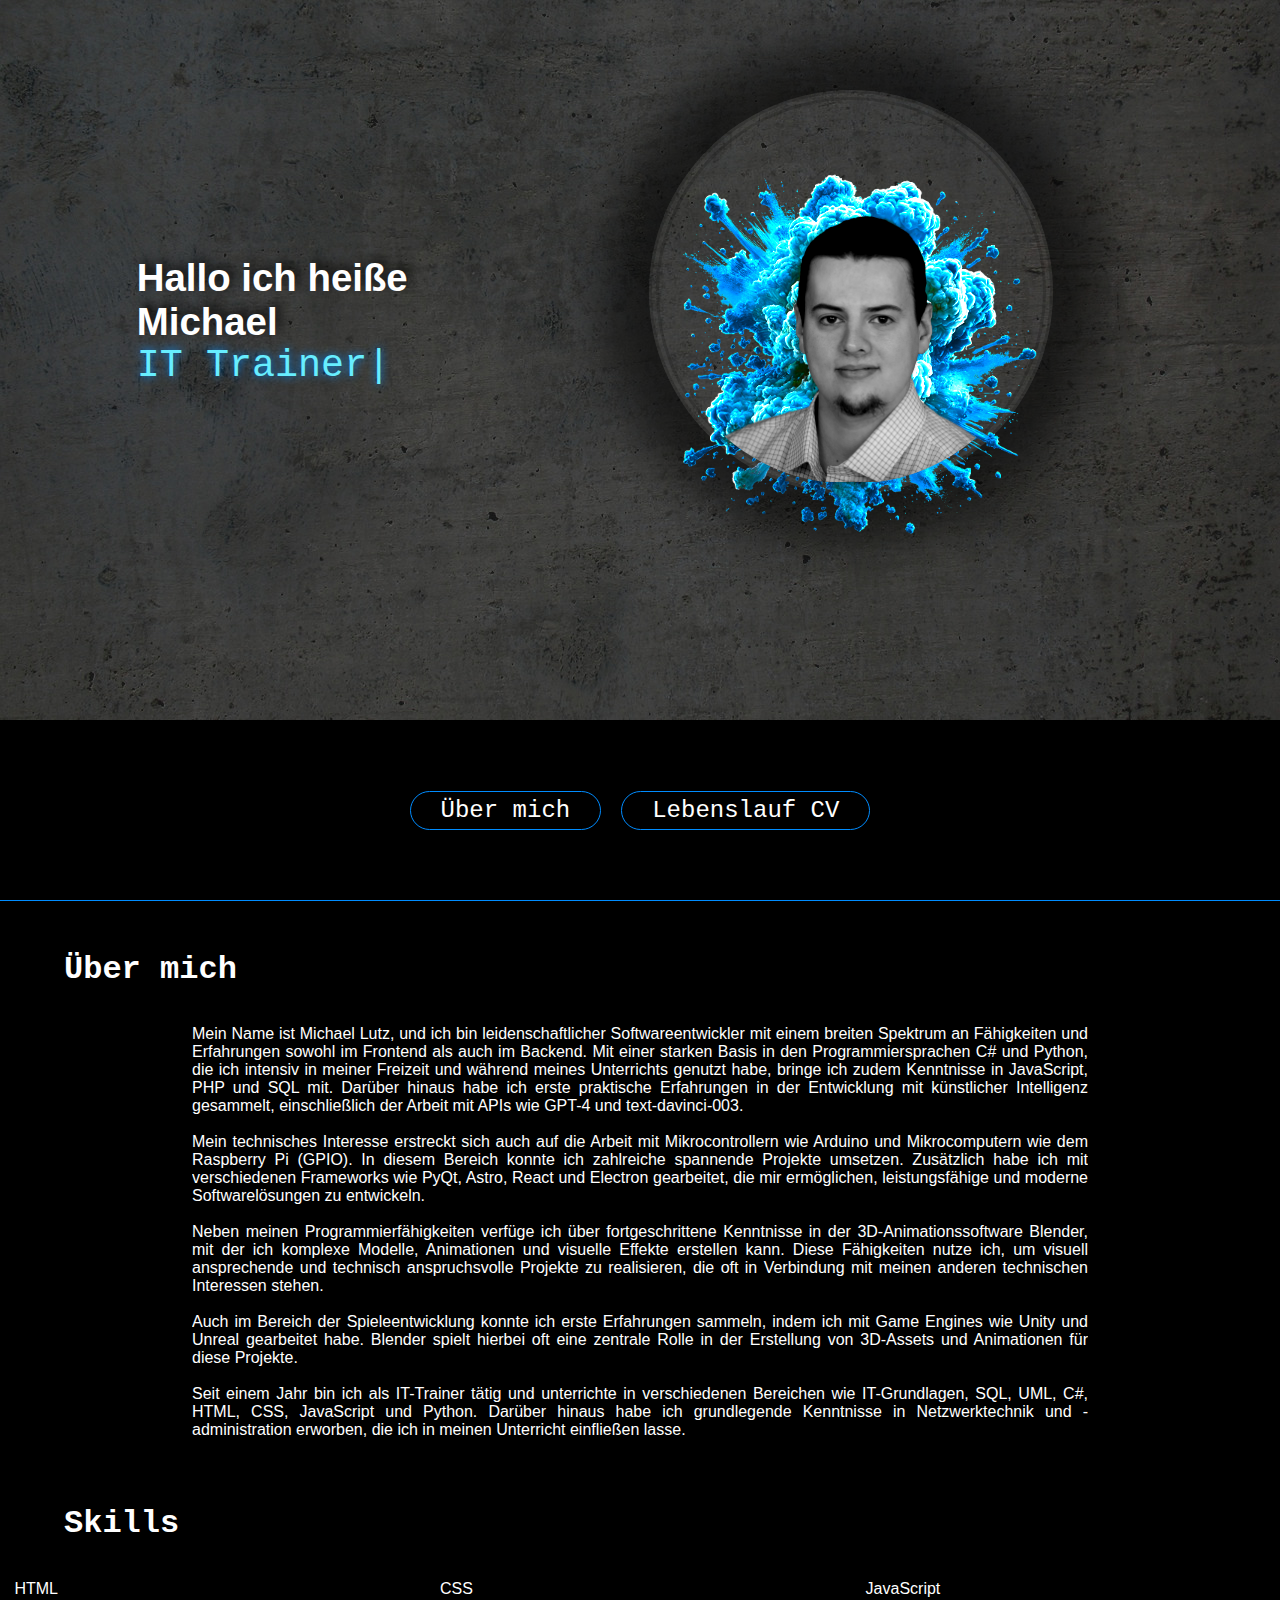
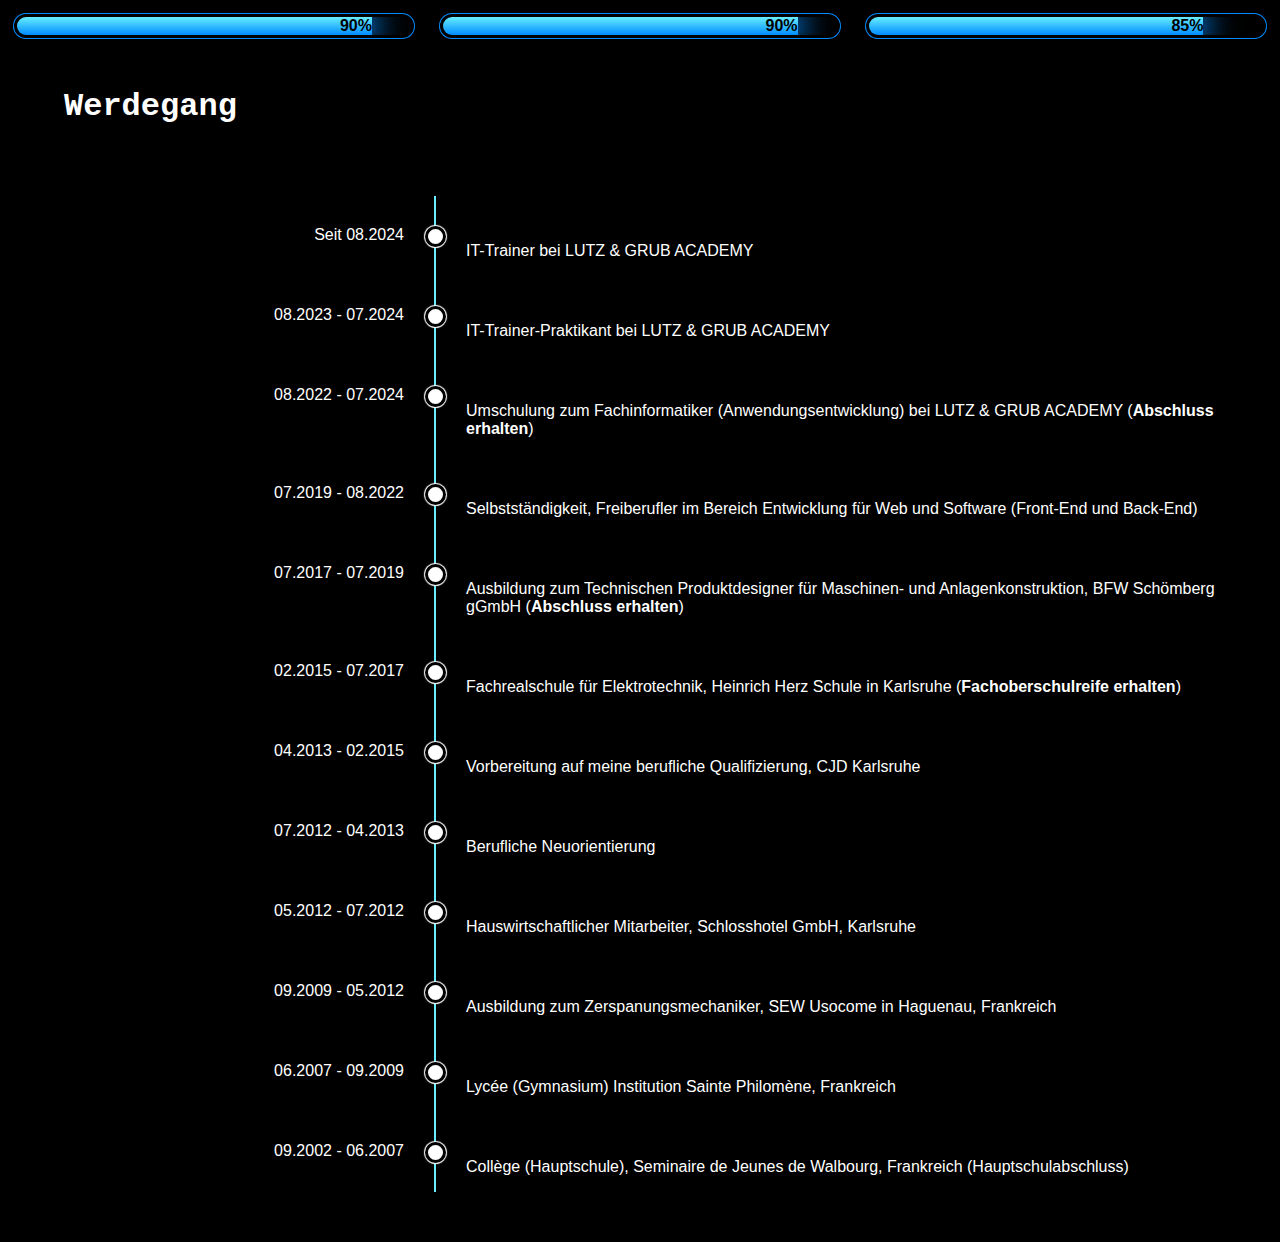
==== index.html @ 8593c4cb "Erste funktionierende Version" ====
<!DOCTYPE html>
<html lang="de">
<head>
    <meta charset="UTF-8">
    <meta name="viewport" content="width=device-width, initial-scale=1.0">
    <link rel="stylesheet" href="mainStyle.css">
    <link rel="stylesheet" href="cvStyle.css">
    <link rel="stylesheet" href="skillStyle.css">
    <link rel="stylesheet" href="aboutMe.css">
    <title>MyHompage</title>
</head>
<body>
    <header>
        
    </header>
    <div class="heroBox">
        <div class="heroTextBox">

            <span>Hallo ich heiße Michael</span>
            <span id="heroTextEffect">Ich bin ...</span>
        </div>
        <div class="heroPosImgBox">
            <div class="heroImgBox">  
                <img src="rsc/redCloud.png" alt="">
                <div id="heroImgContainer"><img src="rsc/Profilbild.png" alt="hero img"></div>         
            </div>
        </div>
        
        

                                                     
    </div>
    <section class="buttonField">
        <div><a href="#aboutMe"><span>Über mich</span></a></div>
        <div><a href="#cv"><span>Lebenslauf CV</span></a></div>
    </section>
    <h1 class="sectionTitle" id="aboutMe">Über mich</h1>
    <section class="aboutMe">
        <div id="aboutMeText">
            <p >
                Mein Name ist Michael Lutz, und ich bin leidenschaftlicher Softwareentwickler mit einem breiten Spektrum an Fähigkeiten und Erfahrungen sowohl im Frontend als auch im Backend. Mit einer starken Basis in den Programmiersprachen C# und Python, die ich intensiv in meiner Freizeit und während meines Unterrichts genutzt habe, bringe ich zudem Kenntnisse in JavaScript, PHP und SQL mit. Darüber hinaus habe ich erste praktische Erfahrungen in der Entwicklung mit künstlicher Intelligenz gesammelt, einschließlich der Arbeit mit APIs wie GPT-4 und text-davinci-003. <br><br>
    
                Mein technisches Interesse erstreckt sich auch auf die Arbeit mit Mikrocontrollern wie Arduino und Mikrocomputern wie dem Raspberry Pi (GPIO). In diesem Bereich konnte ich zahlreiche spannende Projekte umsetzen. Zusätzlich habe ich mit verschiedenen Frameworks wie PyQt, Astro, React und Electron gearbeitet, die mir ermöglichen, leistungsfähige und moderne Softwarelösungen zu entwickeln. <br><br>
                
                Neben meinen Programmierfähigkeiten verfüge ich über fortgeschrittene Kenntnisse in der 3D-Animationssoftware Blender, mit der ich komplexe Modelle, Animationen und visuelle Effekte erstellen kann. Diese Fähigkeiten nutze ich, um visuell ansprechende und technisch anspruchsvolle Projekte zu realisieren, die oft in Verbindung mit meinen anderen technischen Interessen stehen. <br><br>
                
                Auch im Bereich der Spieleentwicklung konnte ich erste Erfahrungen sammeln, indem ich mit Game Engines wie Unity und Unreal gearbeitet habe. Blender spielt hierbei oft eine zentrale Rolle in der Erstellung von 3D-Assets und Animationen für diese Projekte. <br><br>
                
                Seit einem Jahr bin ich als IT-Trainer tätig und unterrichte in verschiedenen Bereichen wie IT-Grundlagen, SQL, UML, C#, HTML, CSS, JavaScript und Python. Darüber hinaus habe ich grundlegende Kenntnisse in Netzwerktechnik und -administration erworben, die ich in meinen Unterricht einfließen lasse.
            </p>
        </div>
            
    </section>
    <h1 class="sectionTitle">Skills</h1>
    <section class="skillBox">
        <div class="skillbar">
            <p>HTML</p>         
            <div class="skill">            
                <div class="skillProgress html">90%</div>
            </div>
        </div>

        <div class="skillbar">
            <p>CSS</p>         
            <div class="skill">            
                <div class="skillProgress css">90%</div>
            </div>
        </div>

        <div class="skillbar">
            <p>JavaScript</p>         
            <div class="skill">            
                <div class="skillProgress javaScript">85%</div>
            </div>
        </div>

    </section>
    <h1 class="sectionTitle" id="cv">Werdegang</h1>
    <section class="cvTimeline">
        <div class="timelineBlock">
            <div class="element1">
                <span>Seit 08.2024</span>
            </div>
            <div class="element2"></div>
            <div class="element3">
                <span>
                    <p>
                        IT-Trainer
                        bei LUTZ & GRUB ACADEMY 
                    </p>
                </span>
            </div>
        </div>
        <div class="timelineBlock">
            <div class="element1">
                <span>08.2023 - 07.2024</span>
            </div>
            <div class="element2"></div>
            <div class="element3">
                <span>
                    <p>
                        IT-Trainer-Praktikant
                        bei LUTZ & GRUB ACADEMY 
                    </p>
                </span>
            </div>
        </div>
        <div class="timelineBlock">
            <div class="element1">
                <span>08.2022 - 07.2024</span>
            </div>
            <div class="element2"></div>
            <div class="element3">
                <span>
                    <p>
                        Umschulung zum Fachinformatiker 
                        (Anwendungsentwicklung) bei LUTZ & GRUB ACADEMY (<b>Abschluss erhalten</b>)
                    </p>
                </span>
            </div>
        </div>
        <div class="timelineBlock">
            <div class="element1">
                <span>07.2019 - 08.2022</span>
            </div>
            <div class="element2"></div>
            <div class="element3">
                <span>
                    <p>
                        Selbstständigkeit, Freiberufler im Bereich Entwicklung für
                        Web und Software (Front-End und Back-End)
                    </p>
                </span>
            </div>
        </div>
        <div class="timelineBlock">
            <div class="element1">
                <span>07.2017 - 07.2019</span>
            </div>
            <div class="element2"></div>
            <div class="element3">
                <span>
                    <p>
                        Ausbildung zum Technischen Produktdesigner für Maschinen- und Anlagenkonstruktion, BFW Schömberg gGmbH (<b>Abschluss erhalten</b>)
                    </p>
                </span>
            </div>
        </div>
        <div class="timelineBlock">
            <div class="element1">
                <span>02.2015 - 07.2017</span>
            </div>
            <div class="element2"></div>
            <div class="element3">
                <span>
                    <p>
                        Fachrealschule für Elektrotechnik,
                        Heinrich Herz Schule in Karlsruhe (<b>Fachoberschulreife erhalten</b>)
                    </p>
                </span>
            </div>
        </div>
        <div class="timelineBlock">
            <div class="element1">
                <span>04.2013 - 02.2015</span>
            </div>
            <div class="element2"></div>
            <div class="element3">
                <span>
                    <p>
                        Vorbereitung auf meine berufliche Qualifizierung,
                        CJD Karlsruhe
                    </p>
                </span>
            </div>
        </div>
        <div class="timelineBlock">
            <div class="element1">
                <span>07.2012 - 04.2013</span>
            </div>
            <div class="element2"></div>
            <div class="element3">
                <span>
                    <p>
                        Berufliche Neuorientierung
                    </p>
                </span>
            </div>
        </div>
        <div class="timelineBlock">
            <div class="element1">
                <span>05.2012 - 07.2012</span>
            </div>
            <div class="element2"></div>
            <div class="element3">
                <span>
                    <p>
                        Hauswirtschaftlicher Mitarbeiter, Schlosshotel GmbH,
                        Karlsruhe
                    </p>
                </span>
            </div>
        </div>
        <div class="timelineBlock">
            <div class="element1">
                <span>09.2009 - 05.2012</span>
            </div>
            <div class="element2"></div>
            <div class="element3">
                <span>
                    <p>
                        Ausbildung zum Zerspanungsmechaniker,
                        SEW Usocome in Haguenau, Frankreich
                    </p>
                </span>
            </div>
        </div>
        <div class="timelineBlock">
            <div class="element1">
                <span>06.2007 - 09.2009</span>
            </div>
            <div class="element2"></div>
            <div class="element3">
                <span>
                    <p>
                        Lycée (Gymnasium)
                        Institution Sainte Philomène, Frankreich
                    </p>
                </span>
            </div>
        </div>
        <div class="timelineBlock">
            <div class="element1">
                <span>09.2002 - 06.2007</span>
            </div>
            <div class="element2"></div>
            <div class="element3">
                <span>
                    <p>
                        Collège (Hauptschule), Seminaire de Jeunes de Walbourg,
                        Frankreich (Hauptschulabschluss) 
                    </p>
                </span>
            </div>
        </div>
    </section>
    
    
</body>
</html>
<script src="heroText.js"></script>
---- mainStyle.css ----
:root{
    --backgroundColor1: black;
    --backgroundColor2: black;
    --backgroundColor3: rgb(18, 23, 31);
    --mainColor1: rgb(0, 140, 255);
    --mainColor2: rgb(103, 237, 255);
    --mainColor3: white;
    --effectValue1: 200deg;
    scroll-behavior: smooth;
}

@media (orientation: portrait){

    .heroBox{
        flex-wrap: wrap;
        height: 80vh;
    }

    .heroPosImgBox{
        align-items: center;
        justify-content: center;
        order: 1;
        height: 50%;
    }

    .heroTextBox{
        order: 2;
        max-width: 100vw;
        width: 75vw;
        height: 20%;

        :nth-child(1){
            font-size: 3vh;
        }
        :nth-child(2){
            font-size: 3vh;
            position: absolute;
        }
    }

    .buttonField{

        

        div{
            display: flex;
            justify-content: center;
            padding: 5% 0px 0px 0px;
        }
        span{
            width: fit-content;
            display: flex;
            align-items: center;
            justify-content: center;
        }
    }



} 

@media (orientation: landscape){

    .heroBox{
        height: 80vh;
    }

    .heroTextBox{
        max-width: 33vw;
        margin-top: 20vw;

        :nth-child(1){
            font-size: 3vw;
        }
        :nth-child(2){
            font-size: 3vw;
        }
    }

    .buttonField{
        
        display: flex;
        align-items: center;
        justify-content: center;
        gap: 20px;
    
    
    }
}


html {
    background-color: black;
    color: white;
    margin: 0;
    padding: 0;
    scroll-behavior: smooth;
    

}
body{
    margin: 0;
    font-family:'Segoe UI', Tahoma, Geneva, Verdana, sans-serif;
    scroll-behavior: smooth;
}

.heroBox {
    background-image: url(rsc/background.jpg);
    background-repeat: no-repeat;
    background-position: center;
    background-size: cover;
    display: flex;
    justify-content: center; /* Zentriert das Bild horizontal */
}

.heroPosImgBox{
    position: relative;
}


.heroTextBox{



    :nth-child(1){
        font-family:'Segoe UI', Tahoma, Geneva, Verdana, sans-serif;
        font-weight: 700;
        text-shadow: 5px -5px 10px rgba(0, 0, 0, 0.767);
    }
    :nth-child(2){
        font-family:'Courier New', Courier, monospace;
        color: var(--mainColor2);
        text-shadow: 0 0 10px var(--mainColor1);
        display: block;
        
    }

}


.heroImgBox{
    box-shadow: 0 0 50px 50px rgba(0, 0, 0, 0.582);
    border: double #0000002d 10px;
    width: 30vw;
    max-width: 400px;
    max-height: 400px;
    min-width: 150px;
    min-height: 150px;
    height: 30vw;
    border-radius: 100%;
    margin: 10vh;
    z-index: 2; 
    position: relative;
    

    :nth-child(1){
        position: absolute;
        width: 100%;
        left: 3%;
        top: 15%;
        z-index: 0;
        filter: hue-rotate(var(--effectValue1)) contrast(1) brightness(2);
    }
    
}
#heroImgContainer{
    
    overflow: hidden;
    position: absolute;
    width: 100%;
    height: 100%;
    border-radius: 100%;
    top: 0;
    left: 0;

    img{
        top: 25%;
        width: 100%;
        position: absolute;
        filter: saturate(0) contrast(1.3) brightness(1);
    }
}





.sectionTitle{
    font-family: 'Courier New', Courier, monospace;
    margin-top: 50px;
    margin-left: 5vw;
    
}


.buttonField{
    background-color: var(--backgroundColor2);
    border-bottom: solid 1px var(--mainColor1);
    height: 20vh;
    z-index: 2;
    position: relative;
    
    a{
        text-decoration: none;
    }

    span{
        max-height: 30px;
        background-color: var(--backgroundColor1);
        border: solid 1px var(--mainColor1);
        color: var(--mainColor3);
        padding: 5px 30px;
        border-radius: 25px;
        font-family: 'Courier New', Courier, monospace;
        font-size: 1.5em;
        box-shadow: 0 0 15px 3px var(--backgroundColor2);
        transition: 0.4s;
        
        
    }

    span:hover{
        cursor: pointer;
        box-shadow: 0 0 15px 3px var(--mainColor1);
        transition: 0.4s;
    }     
}
---- cvStyle.css ----
/* :root{
    --backgroundColor1: black;
    --backgroundColor2: black;
    --mainColor1: rgb(0, 141, 197);
    --mainColor2: rgb(0, 225, 255);
    --mainColor3: white;
    --effectValue1: 210deg;
} */


.cvTimeline{

    padding: 50px 0;
}


.timelineBlock{

    margin: 0 20px;
    display: flex;
    
    

    .element1{
        margin-right: 30px;
        padding-top: 30px;
        position: relative;
        min-width: 30vw;
        text-align: end;

    }
    .element2{
        background-color: var(--mainColor2);
        position: relative;
        min-width: 2px;

        
    }

    .element2::after{
        content: '';
        position: absolute;
        height: 15px;
        width: 15px;
        background-color: var(--mainColor3);
        z-index: 3;
        top: 30px;
        left: -9px;
        border-radius: 100%;
        border: 3px solid black;
        box-shadow: 0 0 1px 1px var(--mainColor3) ;
    }


    .element3{

        position: relative;
        margin-left: 30px;
        right: 0;
        padding-top: 30px;
        width: 100%;
    }
}
---- skillStyle.css ----
.skillBox{
    display: flex;
    flex-wrap: wrap;
    justify-content: center;
    gap: 2%;
}


.skillbar{
    max-width: 80%;
    width: 400px;
}

.skill {
    
    background-color: black;
   
    border-radius: 20px;
    overflow: hidden;
    border: solid 3px black;
    box-shadow: 0 0  0px 1px var(--mainColor1);

    .html {
        width: 90%; 
        background: linear-gradient(to bottom, var(--mainColor2), var(--mainColor1));
        
    }
    .css {
        width: 90%; 
        background: linear-gradient(to bottom, var(--mainColor2), var(--mainColor1));
        
    }
    .javaScript {
        width: 85%; 
        background: linear-gradient(to bottom, var(--mainColor2), var(--mainColor1));
        
    }

    .cSharp{
        width: 75%; 
        background: linear-gradient(to bottom, var(--mainColor2), var(--mainColor1));
        
    }
    .python {
        width: 70%; 
        background: linear-gradient(to bottom, var(--mainColor2), var(--mainColor1));
        
    }
    .nwa{
        width: 65%; 
        background: linear-gradient(to bottom, var(--mainColor2), var(--mainColor1));
        
    }

}

.skillProgress{
    text-align: end;
    color: var(--backgroundColor1);
    font-weight: bold;
    box-shadow: 0 0  30px 5px var(--mainColor1);

    
}
---- aboutMe.css ----
.aboutMe{
    padding: 0 15vw;
    text-align: justify;

}

#aboutMeText{
    height: 33%;
    overflow: hidden;

    p{
        position: relative;
    }
}
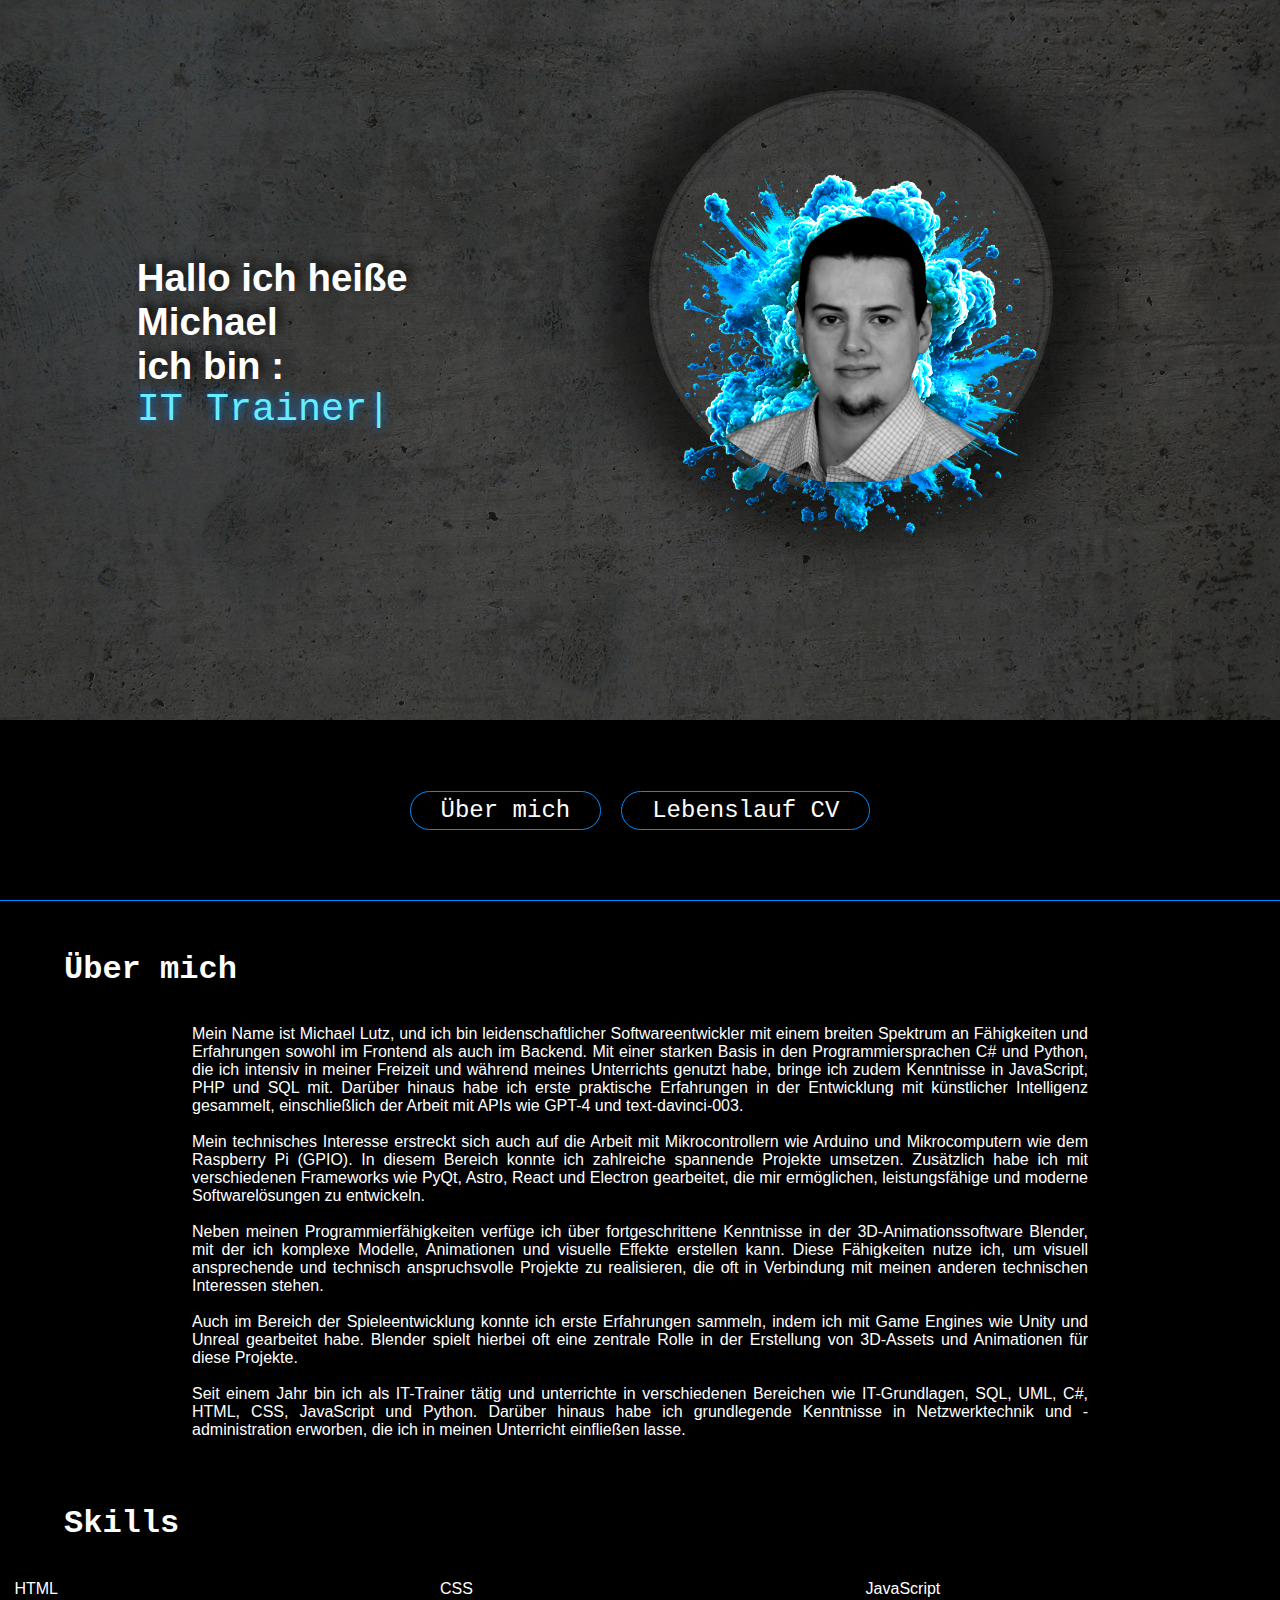
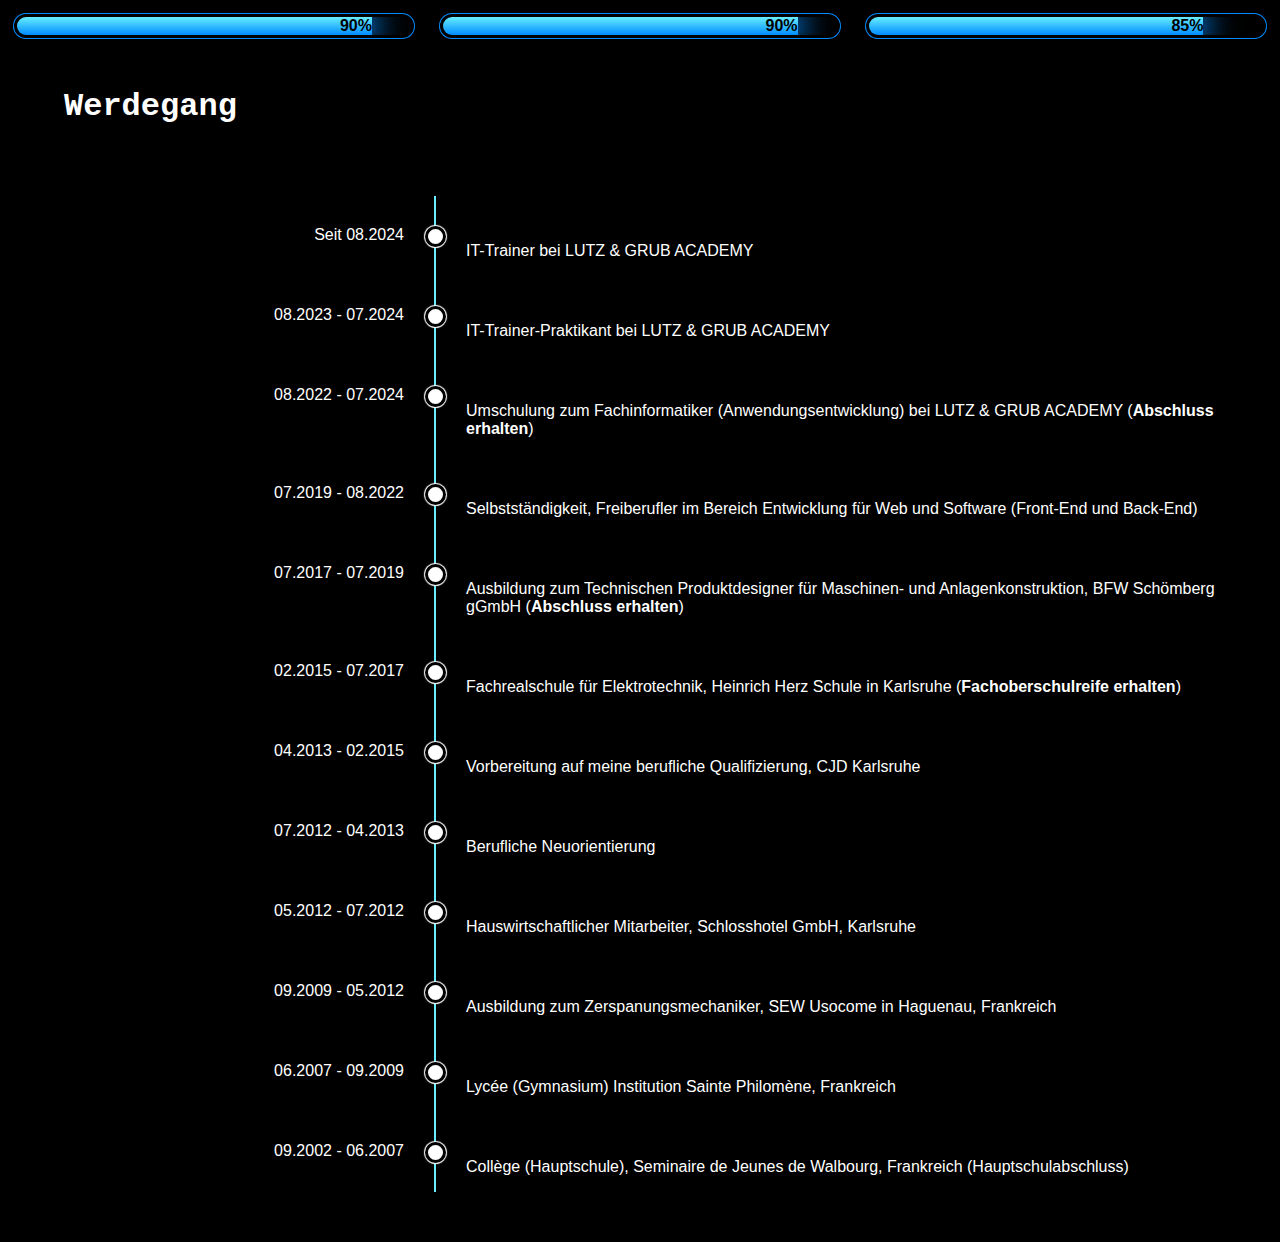
==== commit 30c28559: "Eine weitere veränderung" ====
--- a/index.html
+++ b/index.html
@@ -16,7 +16,7 @@
     <div class="heroBox">
         <div class="heroTextBox">
 
-            <span>Hallo ich heiße Michael</span>
+            <span>Hallo ich heiße Michael <br> ich bin :</span>
             <span id="heroTextEffect">Ich bin ...</span>
         </div>
         <div class="heroPosImgBox">
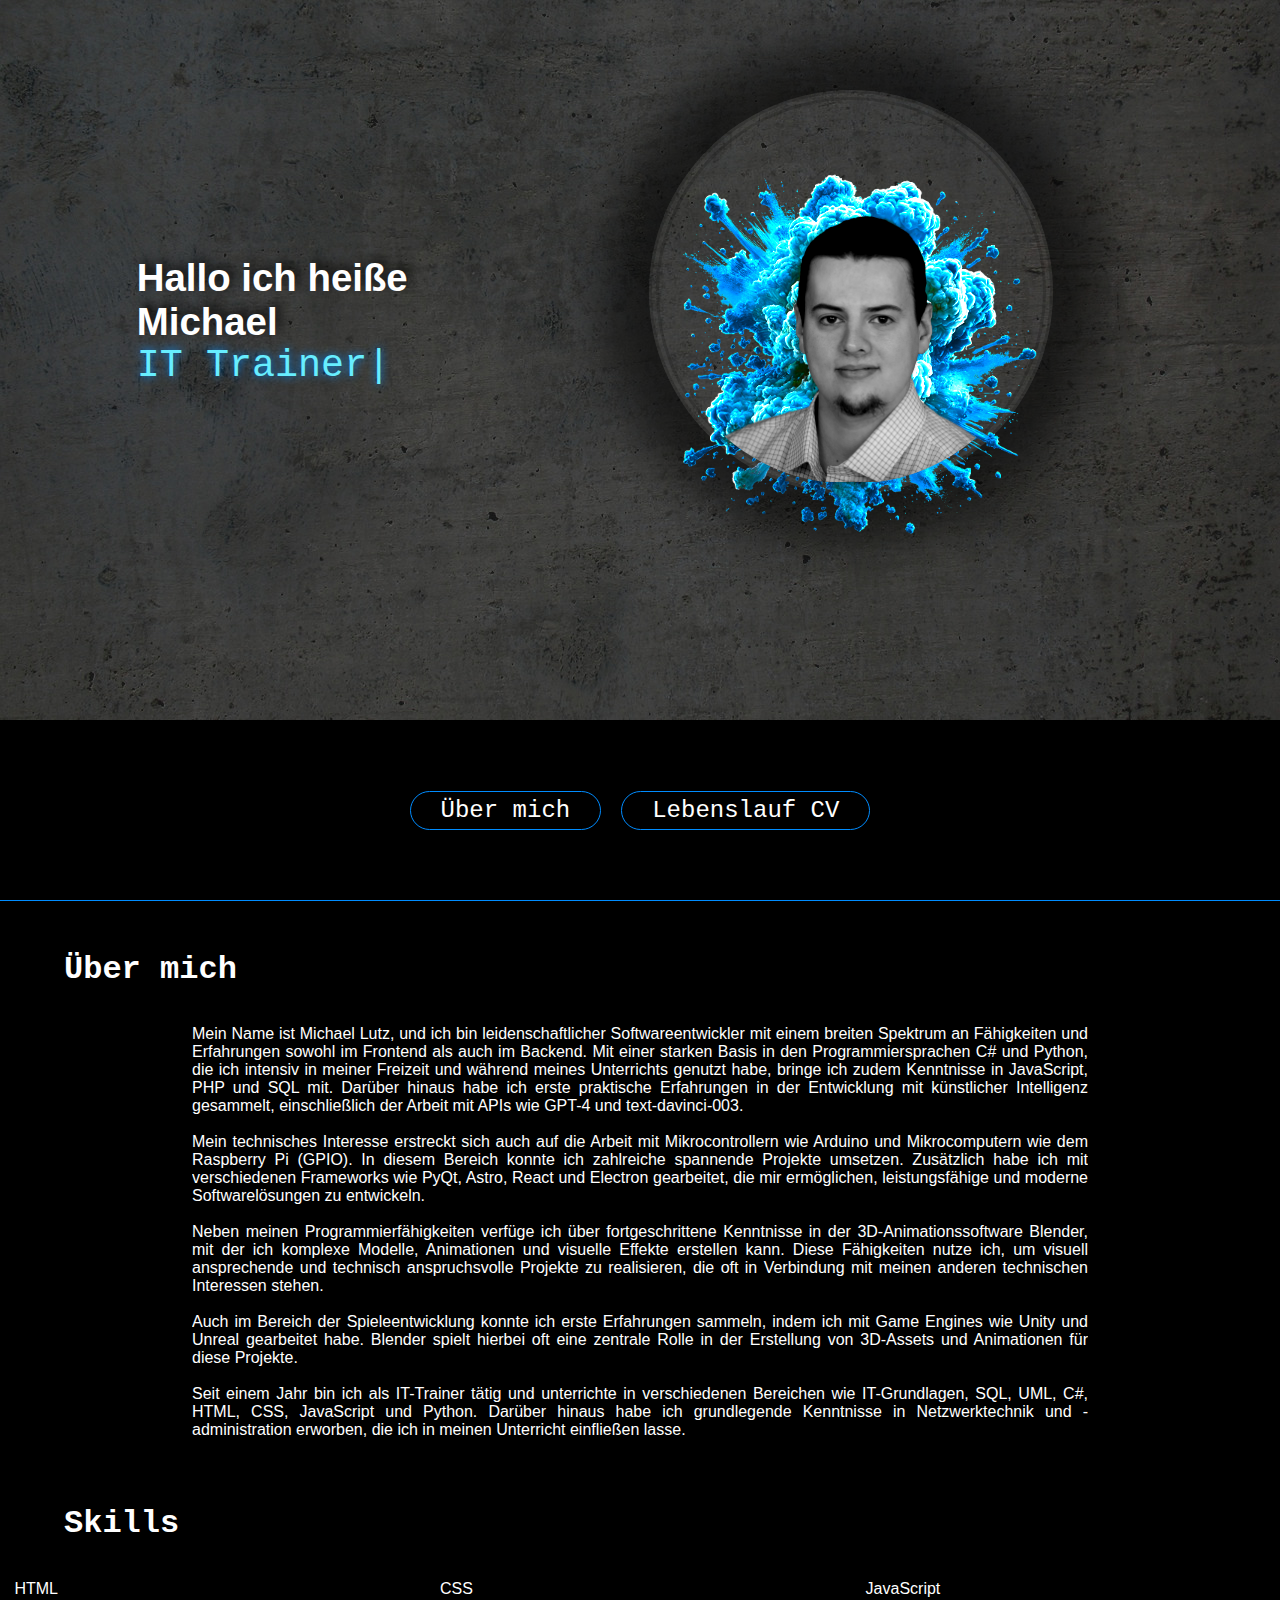
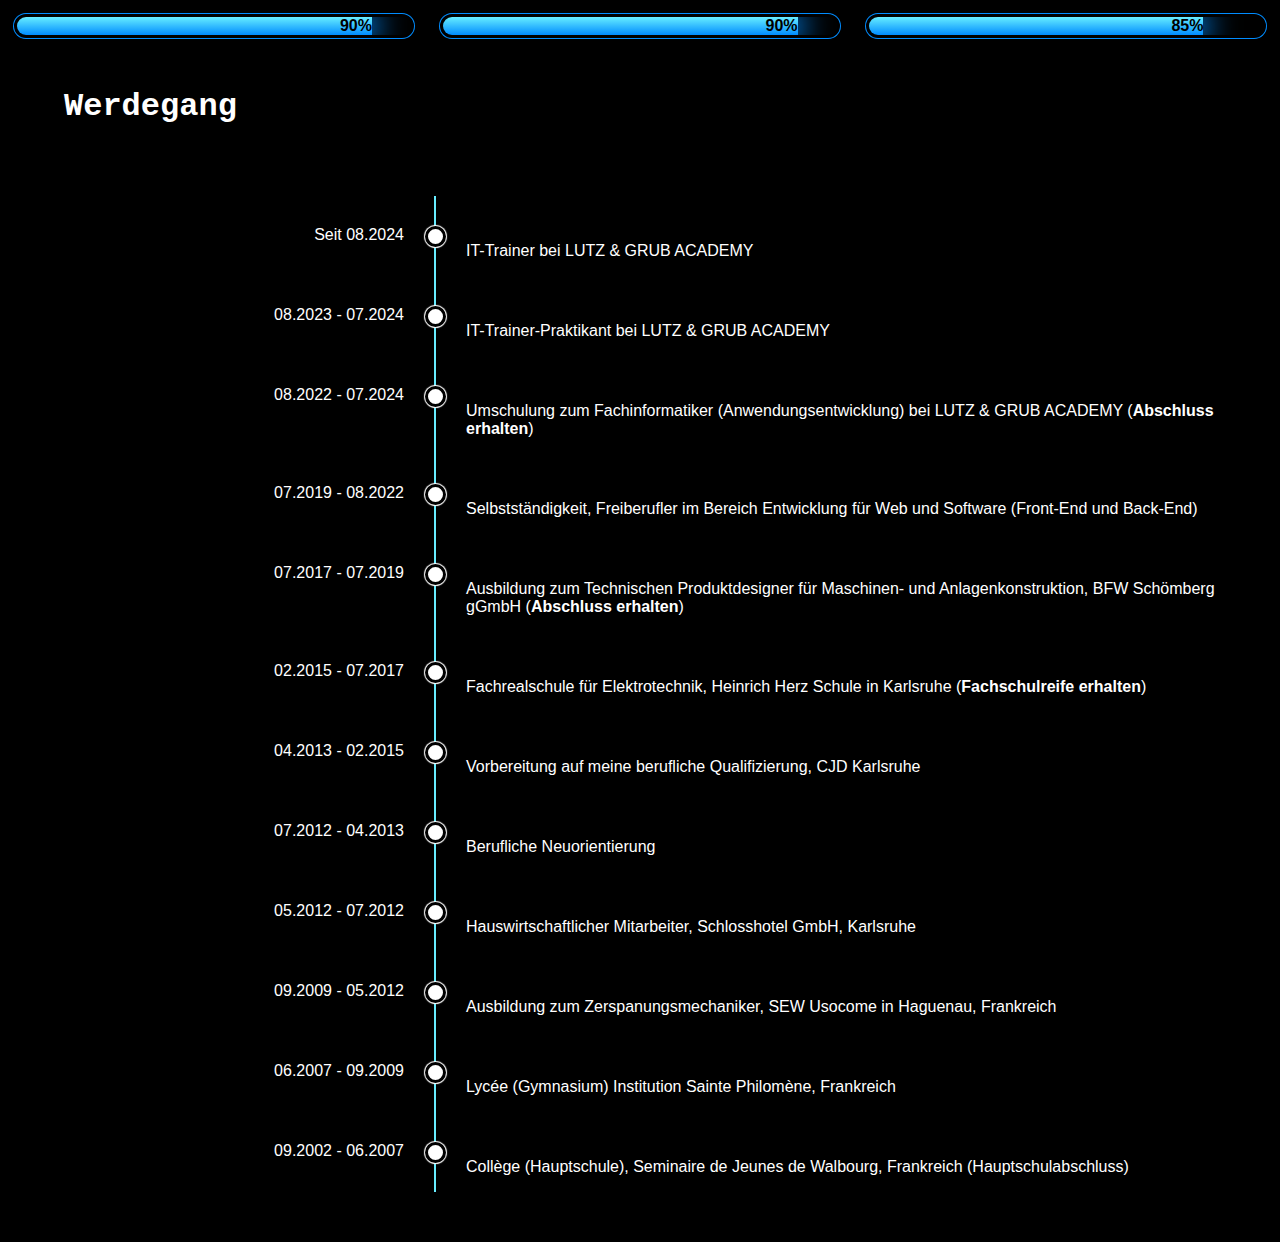
==== commit f7f7c00a: "Update index.html" ====
--- a/index.html
+++ b/index.html
@@ -7,7 +7,7 @@
     <link rel="stylesheet" href="cvStyle.css">
     <link rel="stylesheet" href="skillStyle.css">
     <link rel="stylesheet" href="aboutMe.css">
-    <title>MyHompage</title>
+    <title>MyHomepage</title>
 </head>
 <body>
     <header>
@@ -16,7 +16,7 @@
     <div class="heroBox">
         <div class="heroTextBox">
 
-            <span>Hallo ich heiße Michael <br> ich bin :</span>
+            <span>Hallo ich heiße Michael</span>
             <span id="heroTextEffect">Ich bin ...</span>
         </div>
         <div class="heroPosImgBox">
@@ -155,7 +155,7 @@
                 <span>
                     <p>
                         Fachrealschule für Elektrotechnik,
-                        Heinrich Herz Schule in Karlsruhe (<b>Fachoberschulreife erhalten</b>)
+                        Heinrich Herz Schule in Karlsruhe (<b>Fachschulreife erhalten</b>)
                     </p>
                 </span>
             </div>
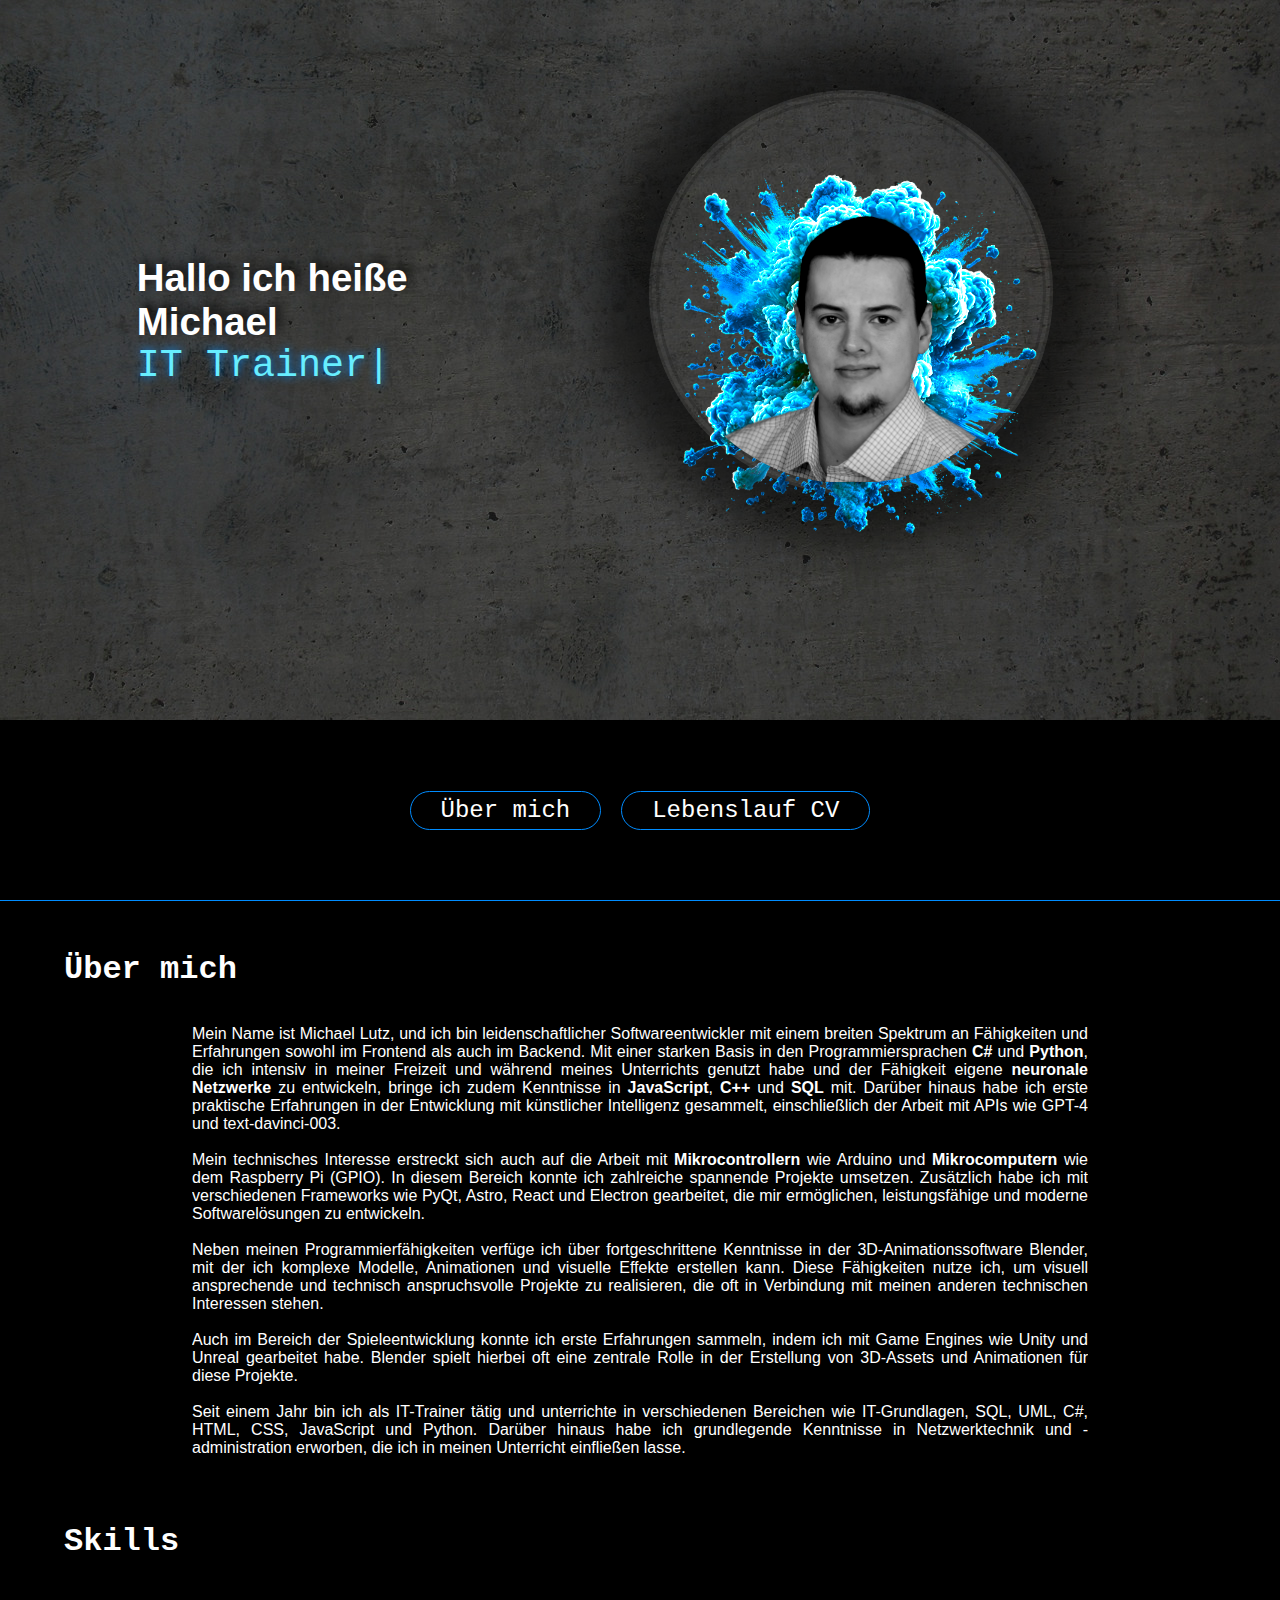
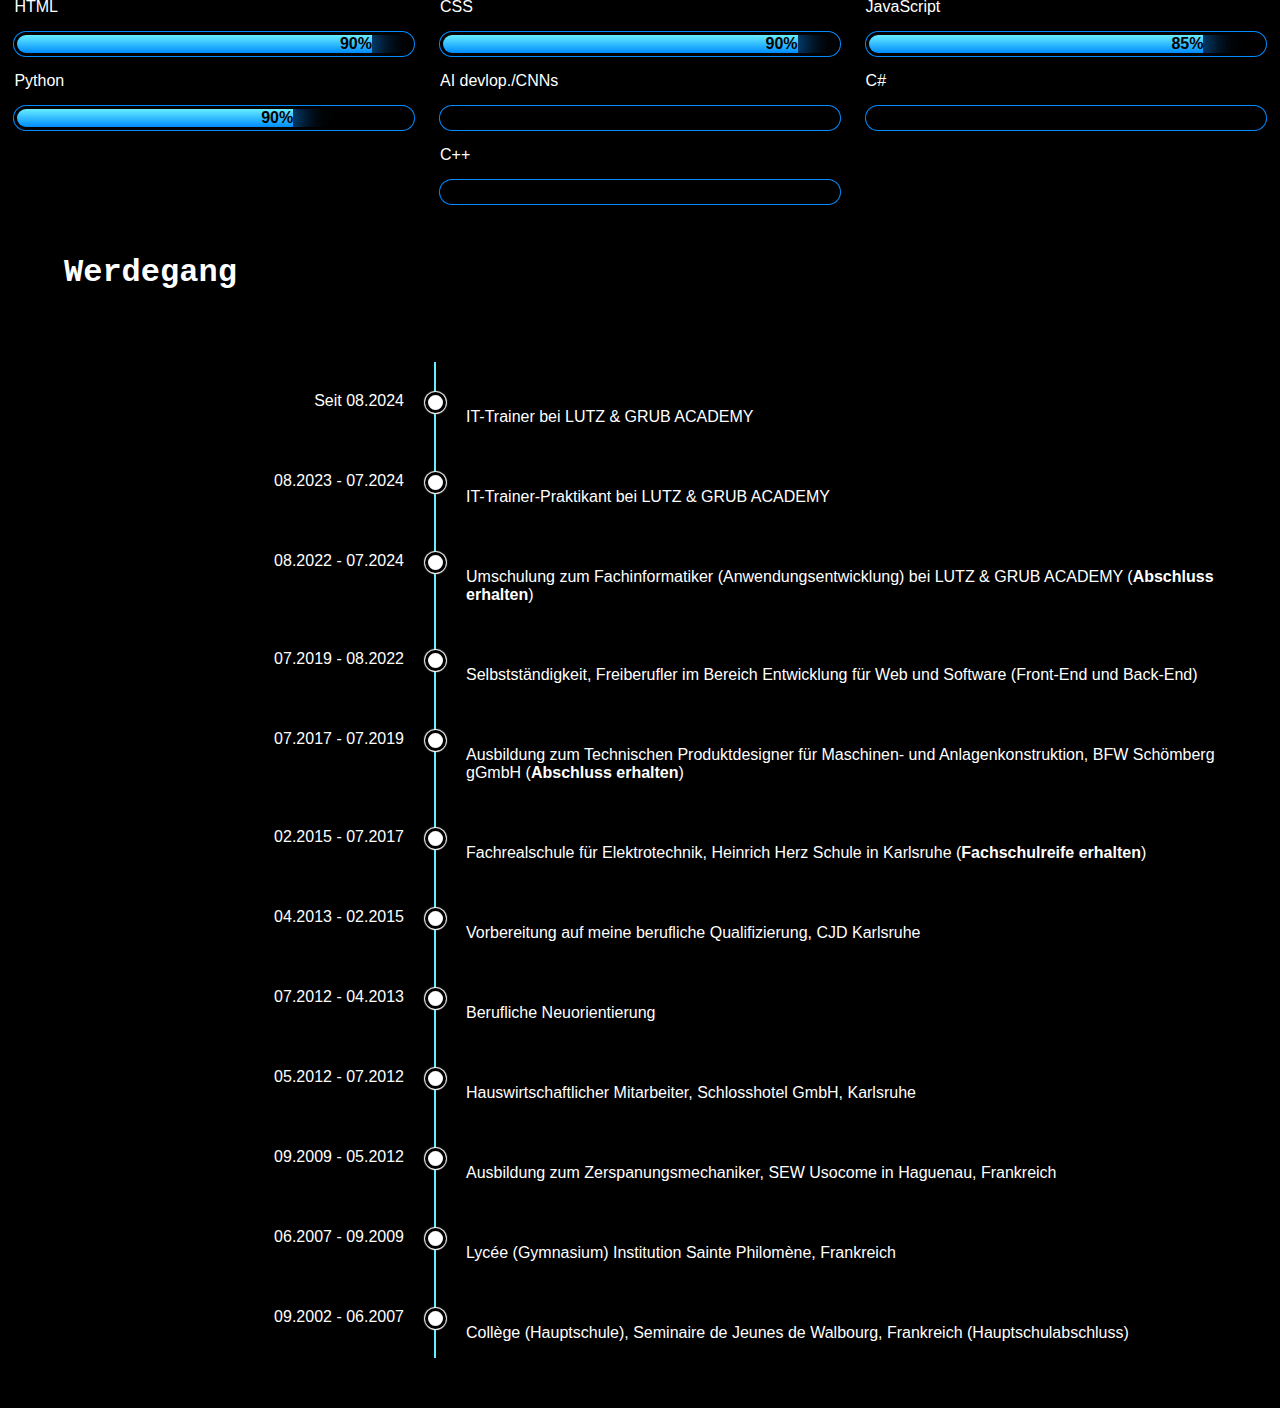
==== commit e4d5e838: "Update index.html" ====
--- a/index.html
+++ b/index.html
@@ -38,9 +38,9 @@
     <section class="aboutMe">
         <div id="aboutMeText">
             <p >
-                Mein Name ist Michael Lutz, und ich bin leidenschaftlicher Softwareentwickler mit einem breiten Spektrum an Fähigkeiten und Erfahrungen sowohl im Frontend als auch im Backend. Mit einer starken Basis in den Programmiersprachen C# und Python, die ich intensiv in meiner Freizeit und während meines Unterrichts genutzt habe, bringe ich zudem Kenntnisse in JavaScript, PHP und SQL mit. Darüber hinaus habe ich erste praktische Erfahrungen in der Entwicklung mit künstlicher Intelligenz gesammelt, einschließlich der Arbeit mit APIs wie GPT-4 und text-davinci-003. <br><br>
+                Mein Name ist Michael Lutz, und ich bin leidenschaftlicher Softwareentwickler mit einem breiten Spektrum an Fähigkeiten und Erfahrungen sowohl im Frontend als auch im Backend. Mit einer starken Basis in den Programmiersprachen <b>C#</b> und <b>Python</b>, die ich intensiv in meiner Freizeit und während meines Unterrichts genutzt habe und der Fähigkeit eigene <b>neuronale Netzwerke</b> zu entwickeln, bringe ich zudem Kenntnisse in <b>JavaScript</b>, <b>C++</b> und <b>SQL</b> mit. Darüber hinaus habe ich erste praktische Erfahrungen in der Entwicklung mit künstlicher Intelligenz gesammelt, einschließlich der Arbeit mit APIs wie GPT-4 und text-davinci-003. <br><br>
     
-                Mein technisches Interesse erstreckt sich auch auf die Arbeit mit Mikrocontrollern wie Arduino und Mikrocomputern wie dem Raspberry Pi (GPIO). In diesem Bereich konnte ich zahlreiche spannende Projekte umsetzen. Zusätzlich habe ich mit verschiedenen Frameworks wie PyQt, Astro, React und Electron gearbeitet, die mir ermöglichen, leistungsfähige und moderne Softwarelösungen zu entwickeln. <br><br>
+                Mein technisches Interesse erstreckt sich auch auf die Arbeit mit <b>Mikrocontrollern</b> wie Arduino und <b>Mikrocomputern</b> wie dem Raspberry Pi (GPIO). In diesem Bereich konnte ich zahlreiche spannende Projekte umsetzen. Zusätzlich habe ich mit verschiedenen Frameworks wie PyQt, Astro, React und Electron gearbeitet, die mir ermöglichen, leistungsfähige und moderne Softwarelösungen zu entwickeln. <br><br>
                 
                 Neben meinen Programmierfähigkeiten verfüge ich über fortgeschrittene Kenntnisse in der 3D-Animationssoftware Blender, mit der ich komplexe Modelle, Animationen und visuelle Effekte erstellen kann. Diese Fähigkeiten nutze ich, um visuell ansprechende und technisch anspruchsvolle Projekte zu realisieren, die oft in Verbindung mit meinen anderen technischen Interessen stehen. <br><br>
                 
@@ -74,6 +74,34 @@
             </div>
         </div>
 
+        <div class="skillbar">
+            <p>Python</p>         
+            <div class="skill">            
+                <div class="skillProgress python">90%</div>
+            </div>
+        </div>
+
+        <div class="skillbar">
+            <p>AI devlop./CNNs</p>         
+            <div class="skill">            
+                <div class="skillProgress ai">85%</div>
+            </div>
+        </div>
+
+        <div class="skillbar">
+            <p>C#</p>         
+            <div class="skill">            
+                <div class="skillProgress csharp">75%</div>
+            </div>
+        </div>
+
+        <div class="skillbar">
+            <p>C++</p>         
+            <div class="skill">            
+                <div class="skillProgress cplusplus">50%</div>
+            </div>
+        </div>
+
     </section>
     <h1 class="sectionTitle" id="cv">Werdegang</h1>
     <section class="cvTimeline">
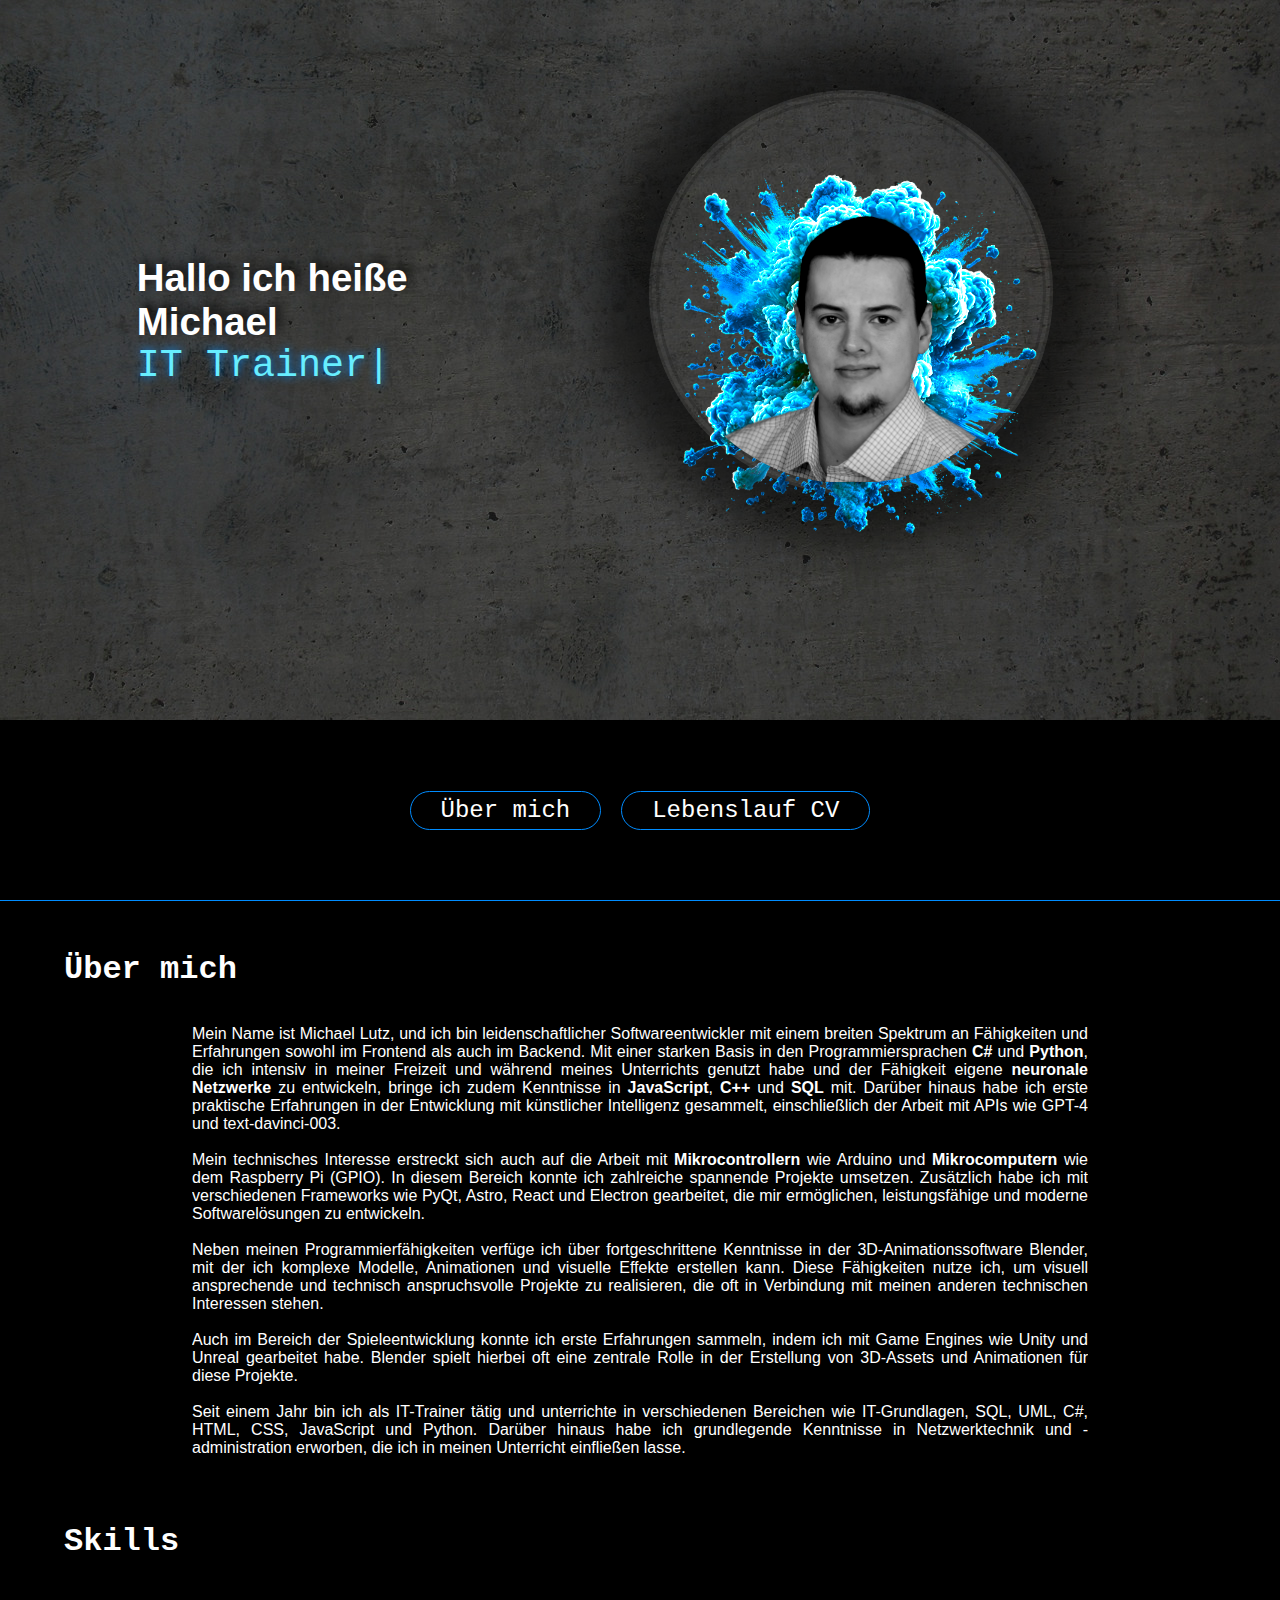
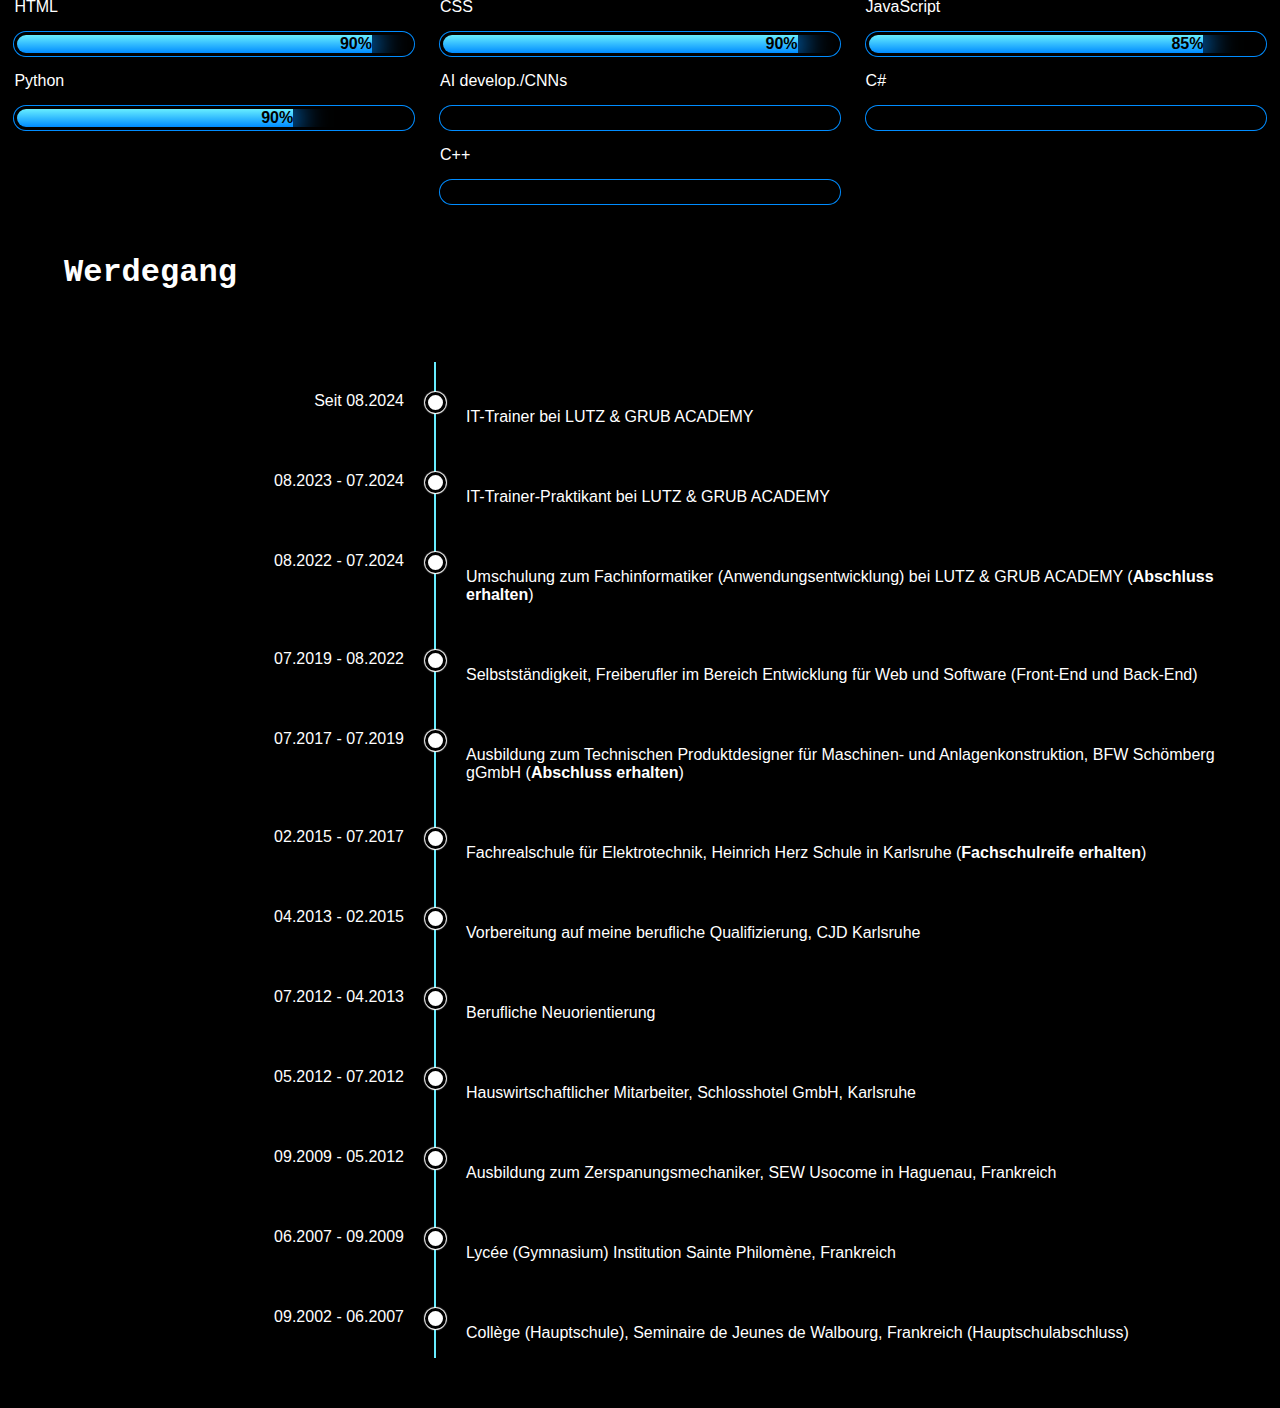
==== commit 14593ca0: "Update index.html" ====
--- a/index.html
+++ b/index.html
@@ -82,7 +82,7 @@
         </div>
 
         <div class="skillbar">
-            <p>AI devlop./CNNs</p>         
+            <p>AI develop./CNNs</p>         
             <div class="skill">            
                 <div class="skillProgress ai">85%</div>
             </div>
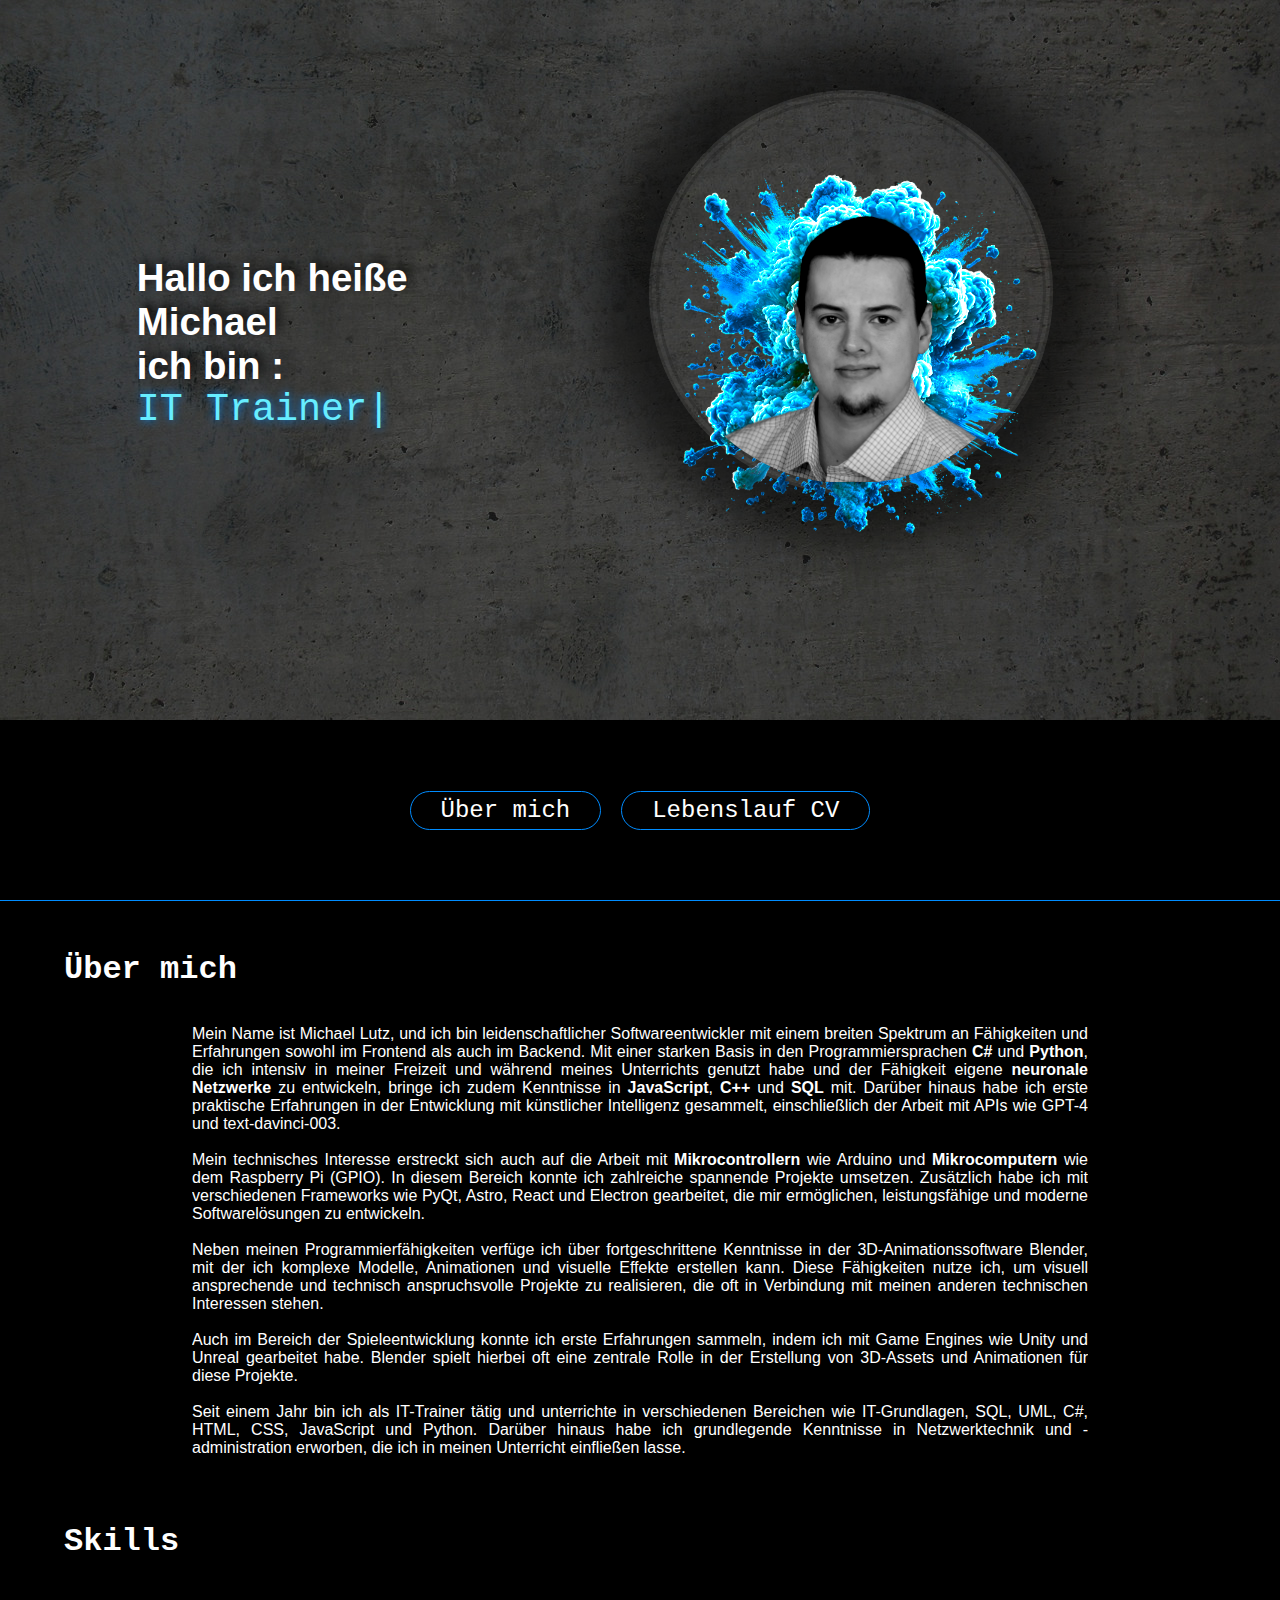
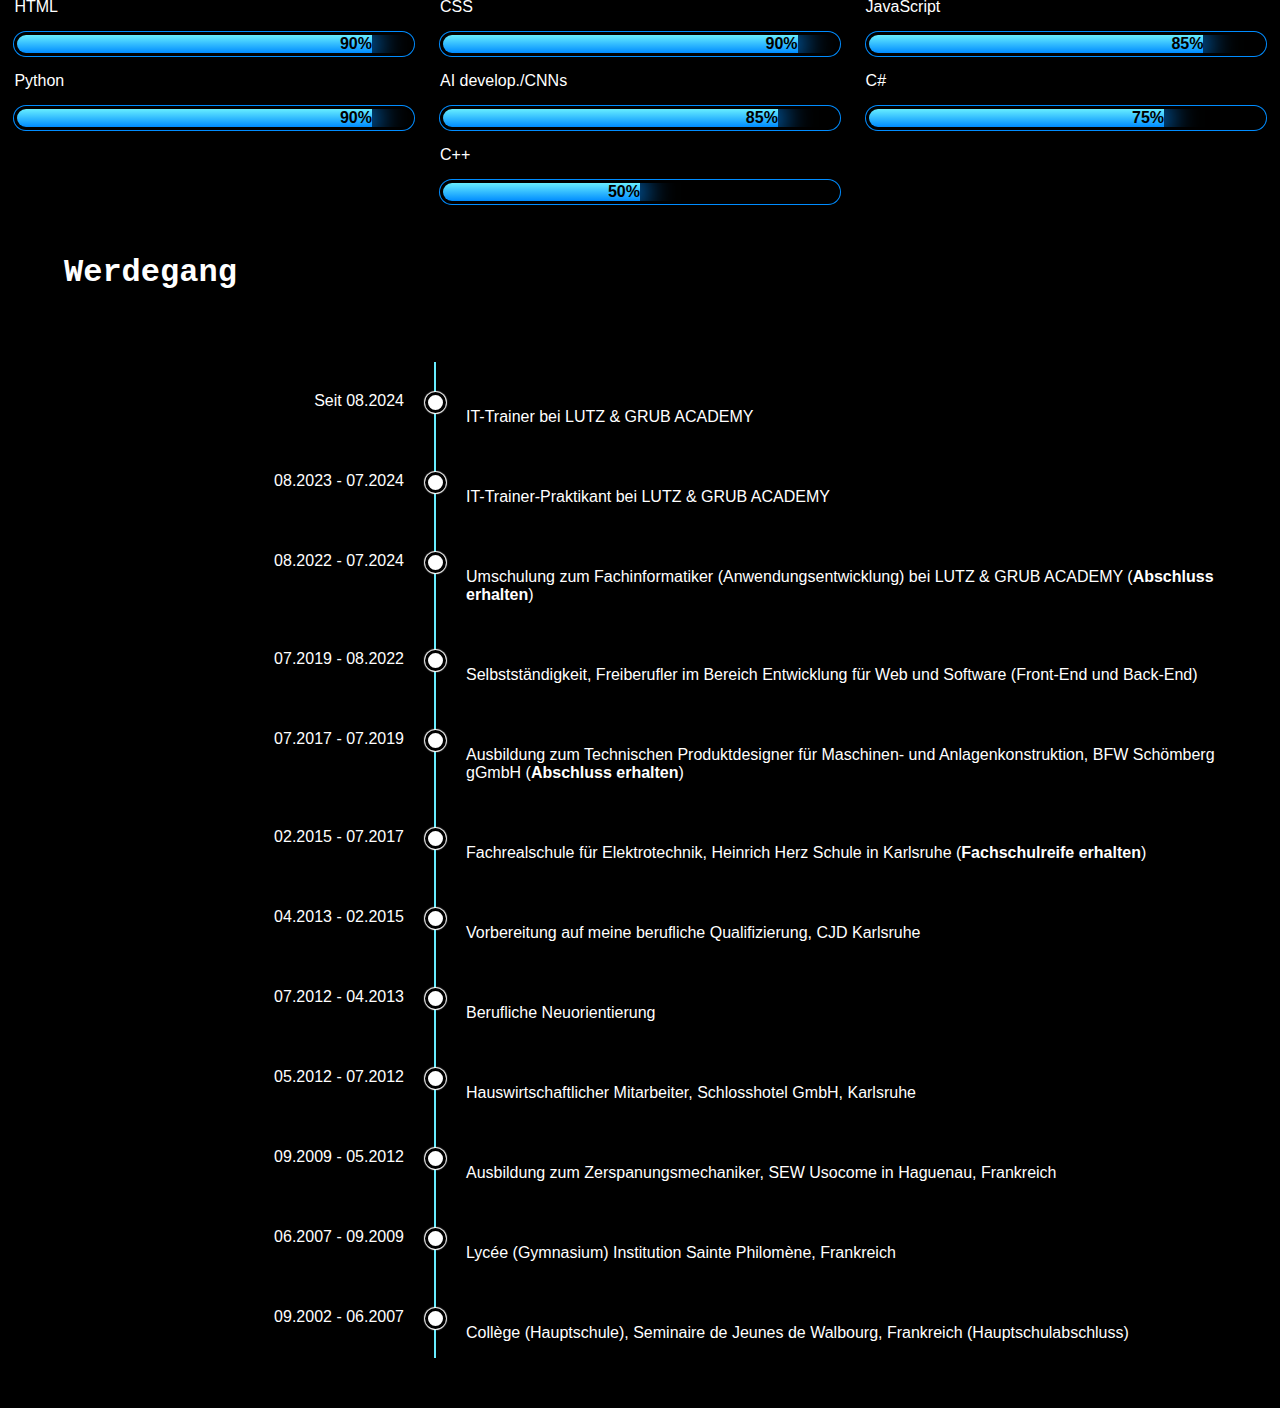
==== commit 90cf7e68: "Merge branch 'main' of https://github.com/Michael0992/Hompage" ====
--- a/index.html
+++ b/index.html
@@ -16,7 +16,7 @@
     <div class="heroBox">
         <div class="heroTextBox">
 
-            <span>Hallo ich heiße Michael</span>
+            <span>Hallo ich heiße Michael <br> ich bin :</span>
             <span id="heroTextEffect">Ich bin ...</span>
         </div>
         <div class="heroPosImgBox">
--- a/skillStyle.css
+++ b/skillStyle.css
@@ -37,18 +37,23 @@
         
     }
 
-    .cSharp{
+    .csharp{
         width: 75%; 
         background: linear-gradient(to bottom, var(--mainColor2), var(--mainColor1));
         
     }
     .python {
-        width: 70%; 
+        width: 90%; 
         background: linear-gradient(to bottom, var(--mainColor2), var(--mainColor1));
         
     }
-    .nwa{
-        width: 65%; 
+    .ai{
+        width: 85%; 
+        background: linear-gradient(to bottom, var(--mainColor2), var(--mainColor1));
+        
+    }
+    .cplusplus{
+        width: 50%; 
         background: linear-gradient(to bottom, var(--mainColor2), var(--mainColor1));
         
     }
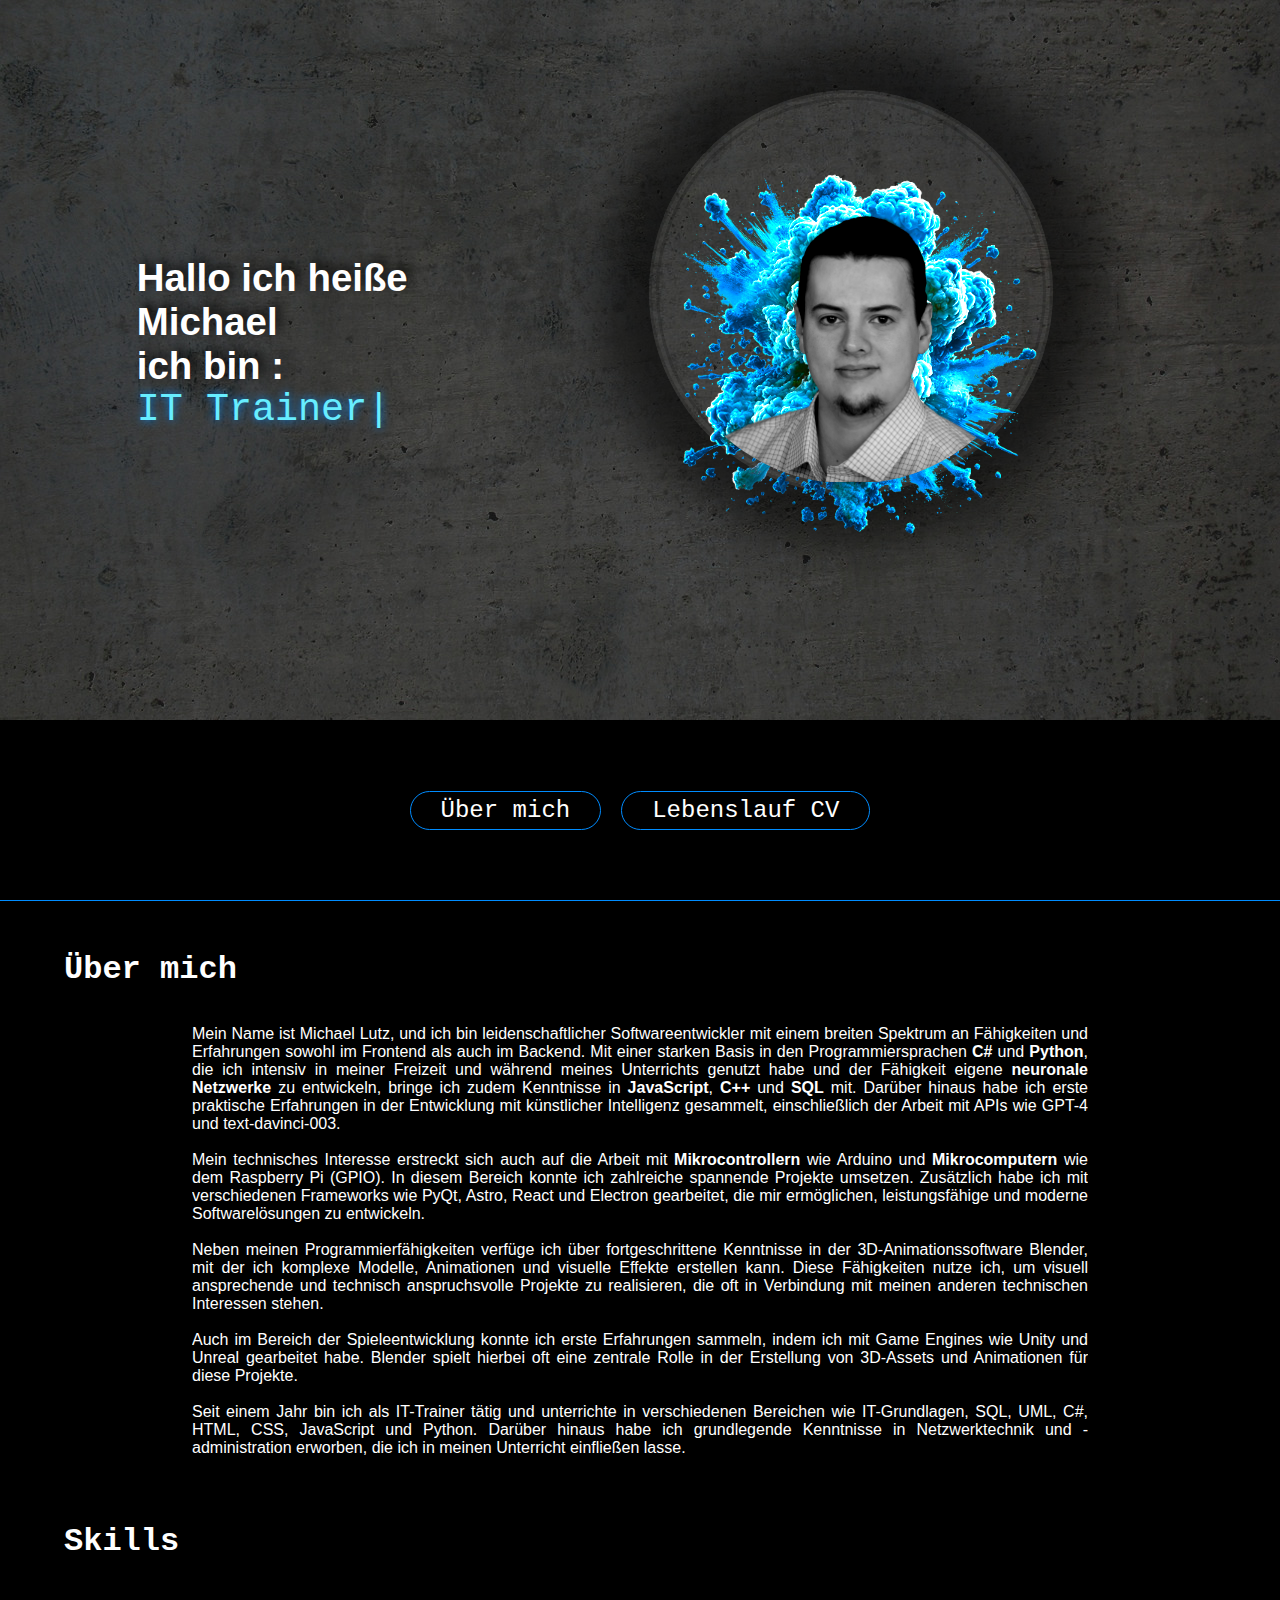
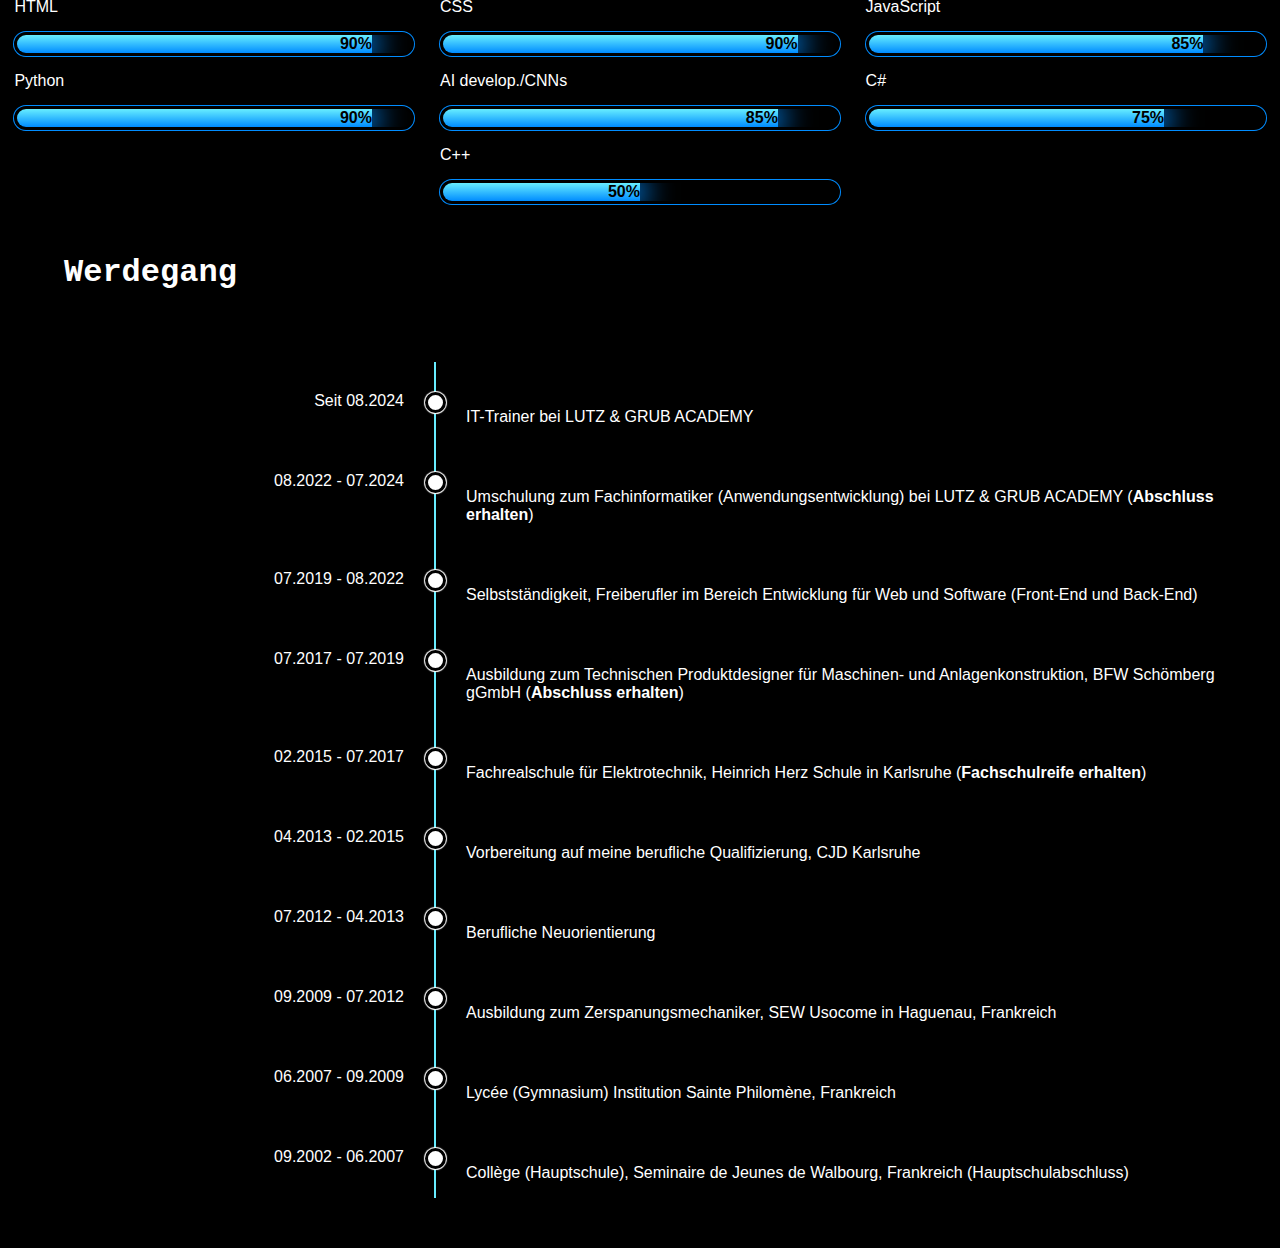
==== commit c571af57: "Überarbeitung" ====
--- a/index.html
+++ b/index.html
@@ -121,20 +121,6 @@
         </div>
         <div class="timelineBlock">
             <div class="element1">
-                <span>08.2023 - 07.2024</span>
-            </div>
-            <div class="element2"></div>
-            <div class="element3">
-                <span>
-                    <p>
-                        IT-Trainer-Praktikant
-                        bei LUTZ & GRUB ACADEMY 
-                    </p>
-                </span>
-            </div>
-        </div>
-        <div class="timelineBlock">
-            <div class="element1">
                 <span>08.2022 - 07.2024</span>
             </div>
             <div class="element2"></div>
@@ -217,21 +203,7 @@
         </div>
         <div class="timelineBlock">
             <div class="element1">
-                <span>05.2012 - 07.2012</span>
-            </div>
-            <div class="element2"></div>
-            <div class="element3">
-                <span>
-                    <p>
-                        Hauswirtschaftlicher Mitarbeiter, Schlosshotel GmbH,
-                        Karlsruhe
-                    </p>
-                </span>
-            </div>
-        </div>
-        <div class="timelineBlock">
-            <div class="element1">
-                <span>09.2009 - 05.2012</span>
+                <span>09.2009 - 07.2012</span>
             </div>
             <div class="element2"></div>
             <div class="element3">
